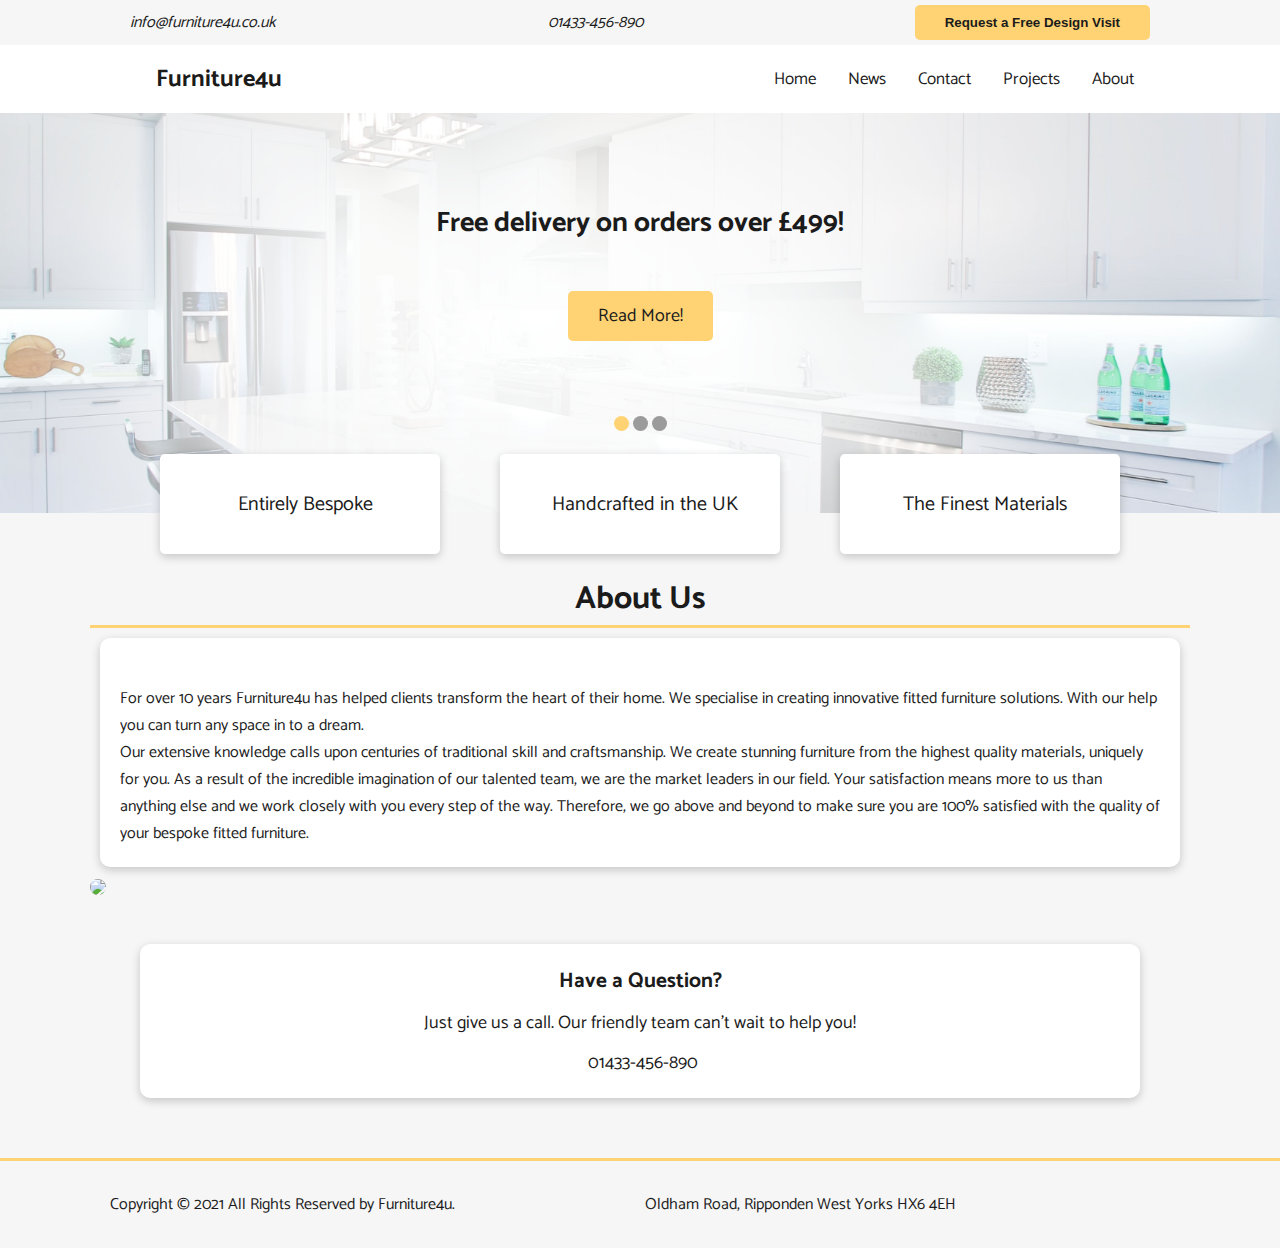
==== about.html @ b1f2aee6 "initial commit" ====
<!DOCTYPE html>
<html lang="en">

<head>
  <meta charset="UTF-8">
  <link rel="stylesheet" href="assets/css/style.css">
  <link rel="stylesheet" href="https://cdnjs.cloudflare.com/ajax/libs/font-awesome/5.15.1/css/all.min.css"
    integrity="sha512-+4zCK9k+qNFUR5X+cKL9EIR+ZOhtIloNl9GIKS57V1MyNsYpYcUrUeQc9vNfzsWfV28IaLL3i96P9sdNyeRssA=="
    crossorigin="anonymous" />
  <meta http-equiv="X-UA-Compatible" content="IE=edge">
  <meta name="viewport" content="width=device-width, initial-scale=1.0">
  <title>About</title>
</head>

<body>
  <!-- Header -->
  <header id="">
    <div class="subheader">
      <ul class="container flex">
        <li id="email"><i class="fas fa-envelope"><a href="mailto:info@furniture4u.co.uk">
              info@furniture4u.co.uk</a></i></li>
        <li><i class="fas fa-phone"><a href="tel:01433-456-890"> 01433-456-890</a></i></li>
        <li><button id="modalBtn" class="btn">Request a Free Design Visit</button></li>
      </ul>
      <!-- Modal -->
      <div class="modal" id="requestVisit">
        <div class="modal-content">
          <span class="closeBtn" id="closeBtn">&times;</span>
          <h1 class="flex">Request a Design Visit</h1>
          <p>Please complete your details below. A member of our team will then be in touch to arrange a suitable time
            to speak to you. Alternatively call us on 01433-456-890.</p>
          <br>
          <form action="action_page.php">

            <label for="fname">First Name</label>
            <input type="text" id="fname" name="firstname" placeholder="Your name...">

            <label for="lname">Last Name</label>
            <input type="text" id="lname" name="lastname" placeholder="Your last name...">

            <label for="postcode">Postcode</label>
            <input type="text" id="postcode" name="postcode" placeholder="Your postcode...">

            <label for="mobile">Mobile Number</label>
            <input type="text" id="mobile" name="mobile" placeholder="Please enter your number...">

            <label for="subject">Subject</label>
            <textarea id="subject" name="subject" placeholder="Any additional information..."
              style="height:70px"></textarea>

            <input type="submit" value="Submit">

          </form>
        </div>
      </div>
      <!-- Navbar -->
    </div>
    <div class="navbar" id="navbar">
      <div class="container flex">
        <div class="logo flex">
          <i class="fas fa-home orange"></i>
          <p>Furniture4u</p>
        </div>
        <button class="hamburger" id="hamburger">
          <i class="fa fa-bars"></i>
        </button>
        <nav class="topnav" id="topnav">
          <a href="index.html">Home</a>
          <a href="news.html">News</a>
          <a href="contact.html">Contact</a>
          <div class="dropdown">
            <button class="dropbtn">Projects
              <i class="fa fa-caret-down"></i>
            </button>
            <div class="dropdown-content">
              <a href="kitchens.html">Kitchens</a>
              <a href="#">Bathrooms</a>
            </div>
          </div>
          <a href="about.html">About</a>
        </nav>
      </div>
    </div>
  </header>

  <!-- Intro -->
  <div class="intro flex column">
    <div class="container slideshow">

      <div class="mySlides fade text flex column">
        <h1>Free delivery on orders over £499!</h1>
        <a href="#" class="btn">Read More!</a>
      </div>
      <div class="mySlides fade text flex column">
        <h1>Extended 24 months guarantee on any product!</h1>
        <a href="#" class="btn">Read More!</a>
      </div>
      <div class="mySlides fade text flex column">
        <h1>Subscribe to our newsletter and get 10% discount!</h1>
        <a href="#" class="btn">Read More!</a>
      </div>
    </div>
    <div class="dots">
      <span class="dot"></span>
      <span class="dot"></span>
      <span class="dot"></span>
    </div>
    <div class="consultation flex">
      <div class="consultation-item flex">
        <i class="fas fa-pencil-ruler orange"></i>
        <p>Entirely Bespoke</p>
      </div>
      <div class="consultation-item flex">
        <i class="far fa-flag orange"></i>
        <p>Handcrafted in the UK</p>
      </div>
      <div class="consultation-item flex">
        <i class="far fa-thumbs-up orange"></i>
        <p>The Finest Materials</p>
      </div>
    </div>
  </div>

  <!-- About -->
  <section class="secondary">
    <div class="container">
      <h1 class="flex border-bot">About Us</h1>
      <div class="card">              
        <br>
        For over 10 years Furniture4u has helped clients transform the heart of their home. We specialise in creating
        innovative fitted furniture solutions. With our help you can turn any space in to a dream.
        <br>
        Our extensive knowledge calls upon centuries of traditional skill and craftsmanship. We create stunning furniture from
        the highest quality materials, uniquely for you. As a result of the incredible imagination of our talented team, we are
        the market leaders in our field. Your satisfaction means more to us than anything else and we work closely with you
        every step of the way. Therefore, we go above and beyond to make sure you are 100% satisfied with the quality of your
        bespoke fitted furniture.
      </div>
      <img class="about-img" src="/assets/images/about.jpg">
    </div>
  </section>

  <!-- Question -->
  <footer>
    <div class="container">
      <div class="question card flex column">
        <h3>Have a Question?</h3>
        <p>Just give us a call. Our friendly team can't wait to help you!</p>
        <div class="flex">
          <i class="fas fa-phone orange"></i>
          <a href="tel:01433-456-890">01433-456-890</a>
        </div>
      </div>
    </div>
    <div class="footer-main">
      <div class="container">
        <p class="copyright-text">Copyright &copy; 2021 All Rights Reserved by Furniture4u.</p>
        <div class="footer-address flex">
          <i class="fas fa-map-marker-alt"></i>
          <p>Oldham Road, Ripponden West Yorks HX6 4EH</p>
        </div>
        <ul class="social-icons flex">
          <li><a class="facebook" href="#"><i class="fab fa-facebook-square"></i></i></a></li>
          <li><a class="twitter" href="#"><i class="fab fa-twitter"></i></a></li>
          <li><a class="instagram" href="#"><i class="fab fa-instagram-square"></i></i></a></li>
        </ul>
      </div>
    </div>
  </footer>

  <script src="assets/js/scripts.js"></script>
</body>

</html>
---- assets/css/style.css ----
@import url("https://fonts.googleapis.com/css2?family=Catamaran:wght@300&family=Roboto+Mono&display=swap");

:root {
  --primary-color: #f6f6f6;
  --white-color: rgb(255, 255, 255);
  --dark-color: rgb(27, 27, 27);
  --orange-color: rgb(255, 211, 115);
}

* {
  box-sizing: border-box;
  padding: 0;
  margin: 0;
}

body {
  font-family: "Catamaran", sans-serif, "Roboto Mono", monospace;
  /* font-family: "Roboto Mono", monospace; */
  color: var(--dark-color);
  /* line-height: 16px; */
}

*,
*:before,
*:after {
  box-sizing: border-box;
}

ul {
  list-style-type: none;
}

a {
  text-decoration: none;
  color: var(--dark-color);
}

p {
  margin: 10px 0;
}

img {
  width: 100%;
}

/* =================Header================= */
header .subheader {
  background-color: var(--primary-color);
  color: var(--dark-color);
  padding: 5px 15px;
}

.subheader .container.flex {
  justify-content: space-between;
}

.subheader .btn {
  margin: 0px;
  color: var(--dark-color);
  font-weight: 600;
}

/* Modal */

.modal {
  display: none;
  position: fixed;
  z-index: 1;
  left: 0;
  top: 0;
  height: 100%;
  width: 100%;
  overflow: auto;
  background-color: rgba(0, 0, 0, 0.5);
}

.modal-content {
  position: relative;
  background-color: var(--primary-color);
  margin: 20% auto;
  padding: 20px;
  width: 60%;
  box-shadow: 0 5px 8px 0 rgba(0, 0, 0, 0.2), 0 7px 20px 0 rgba(0, 0, 0, 0.3);
  animation-name: modalOpen;
  animation-duration: 0.8s;
}

.modal-content h1 {
  border-bottom: 3px solid var(--orange-color);
}

.closeBtn {
  position: absolute;
  color: var(--dark-color);
  float: right;
  font-size: 30px;
  top: 5px;
  right: 20px;
}

.closeBtn:hover,
.closeBtn:focus {
  color: #000;
  cursor: pointer;
  font-weight: 600;
}

input[type="text"],
select,
textarea {
  width: 100%;
  padding: 12px;
  border: 1px solid #ccc;
  border-radius: 4px;
  box-sizing: border-box;
  margin-top: 6px;
  margin-bottom: 16px;
  resize: vertical;
}

input[type="submit"] {
  background-color: var(--orange-color);
  color: var(--dark-color);
  padding: 12px 20px;
  border: none;
  border-radius: 4px;
  cursor: pointer;
}

input[type="submit"]:hover {
  background-color: rgb(255, 189, 91);
}

@keyframes modalOpen {
  from {
    opacity: 0;
  }
  to {
    opacity: 1;
  }
}

/* =================Navbar================= */
.navbar {
  background-color: var(--white-color);
  text-align: center;
}
.logo {
  font-size: 24px;
  font-weight: 700;
  padding: 0 16px;
}

.logo i {
  margin-right: 10px;
}

.navbar .container.flex {
  justify-content: space-between;
}

.hamburger {
  background: none;
  display: none;
  border: 0px;
  color: var(--light-color);
  font-size: 20px;
  cursor: pointer;
  padding-right: 10px;
}

.topnav {
  display: flex;
  overflow: hidden;
}

.navbar a {
  color: var(--light-color);
  display: block;
}

.navbar .flex {
  position: relative;
  justify-content: space-between;
  flex-wrap: wrap;
}

.topnav a {
  float: left;
  display: block;
  padding: 20px 16px;
  font-size: 17px;
  color: var(--dark-color);
}

.dropdown {
  float: left;
  overflow: hidden;
}

.dropdown .dropbtn {
  font-size: 17px;
  border: none;
  outline: none;
  padding: 20px 16px;
  color: var(--dark-color);
  background-color: inherit;
  font-family: inherit;
  margin: 0;
}

.dropdown-content {
  display: none;
  position: absolute;
  background-color: var(--primary-color);
  color: var(--dark-color);
  min-width: 160px;
  box-shadow: 0px 8px 16px 0px rgba(0, 0, 0, 0.2);
  z-index: 1;
}

.dropdown-content a {
  float: none;
  color: black;
  padding: 12px 16px;
  text-decoration: none;
  display: block;
  text-align: left;
}

.topnav a:hover,
.dropdown:hover .dropbtn {
  background-color: var(--orange-color);
}

.dropdown-content a:hover {
  background-color: rgb(255, 189, 91);
}

.dropdown:hover .dropdown-content {
  display: block;
}

/* The sticky class is added to the navbar with JS when it reaches its scroll position */
.sticky {
  position: fixed;
  top: 0;
  width: 100%;
  z-index: 1;
}

/* Add some top padding to the page content to prevent sudden quick movement (as the navigation bar gets a new position at the top of the page (position:fixed and top:0) */
.sticky + .content {
  padding-top: 60px;
}

/* =================Intro================= */

.intro {
  display: flex;
  justify-content: center;
  width: 100%;
  /* height: 100vh; */
  height: 400px;
  position: relative;
  background: url("../images/furniture4u.png") center no-repeat;
  -webkit-background-size: cover;
  background-size: cover;
}

.mySlides {
  margin-top: 20px;
  display: none;
}

.mySlides .btn {
  font-size: 18px;
}

.mySlides h1 {
  font-size: 28px;
  margin-bottom: 40px;
  color: var(--dark-color);
}

/* Slideshow container */
.container.slideshow {
  position: relative;
  margin: 100px;
}

/* Caption text */
.text {
  color: var(--dark-color);
  font-size: 24px;
  padding: 8px 12px;
  bottom: 8px;
  text-align: center;
  justify-content: center;
}

/* The dots/bullets/indicators */
.dots {
  position: absolute;
  display: flex;
  padding-top: 220px;
}
.dot {
  height: 15px;
  width: 15px;
  margin: 0 2px;
  background-color: #9b9b9b;
  border-radius: 50%;
  display: inline-block;
  transition: background-color 0.6s ease;
}

.active {
  background-color: var(--orange-color);
}

/* Fading animation */
.fade {
  -webkit-animation-name: fade;
  -webkit-animation-duration: 1.5s;
  animation-name: fade;
  animation-duration: 1.5s;
}

@-webkit-keyframes fade {
  from {
    opacity: 0.4;
  }
  to {
    opacity: 1;
  }
}

@keyframes fade {
  from {
    opacity: 0.4;
  }
  to {
    opacity: 1;
  }
}

.consultation.flex .consultation-item {
  /* background-color: var(--primary-color); */
  background: var(--white-color);
  width: 280px;
  height: 100px;
  margin: 0px 30px;
  border-radius: 5px;
  box-shadow: 0 3px 10px rgba(0, 0, 0, 0.2);
  font-size: 20px;
}

.consultation.flex .consultation-item i {
  margin-right: 10px;
}

/* Main */
.main {
  background: var(--primary-color);
  padding: 70px 0px;
}

.main h1 {
  border-bottom: 1px solid var(--dark-color);
}

.main p {
  font-size: 18px;
}

.main img {
  width: 460px;
  height: 360px;
}

.main .container.flex.column {
  margin-top: 50px;
}

.main .grid {
  grid-template-columns: repeat(2, 1fr);
  grid-template-areas:
    "item-1 item-2"
    "item-3 item-4"
    "item-5 item-6";
}

/* Footer */
footer {
  background: var(--primary-color);
  padding-top: 0px;
}

footer .container {
  padding-bottom: 50px;
}
.question.card {
  font-size: 18px;
  margin-top: -20px;
}

footer .orange {
  margin-right: 5px;
}

.footer-main {
  background: var(--primary-color);
  border-top: 3px solid var(--orange-color);
  font-size: 16px;
}

.footer-main .container {
  display: flex;
  justify-content: space-between;
  padding: 20px;
}

.social-icons a {
  color: var(--dark-color);
  font-size: 24px;
  margin-left: 10px;
}

.footer-address i {
  color: var(--dark-color);
  margin-right: 5px;
}
/* =================Contact================= */
.secondary {
  background: var(--primary-color);
}

.secondary .container {
  padding: 60px 0px;
}
/* =================About================= */
.secondary .about-img {
  max-height: 600px;
  border-radius: 10px;
}
/* =================Projects================= */

.proj-p {
  max-width: 600px;
  text-align: center;
  margin: auto;
  padding: 20px;
}
/* =================Utilities================= */
.container {
  max-width: 1100px;
  margin: 0 auto;
  padding: 0px 40px;
}

.flex {
  display: flex;
  justify-content: center;
  align-items: center;
}

.column {
  flex-direction: column;
}

.grid {
  display: grid;
  gap: 10px;
  grid-template-columns: repeat(2, 1fr);
  justify-content: center;
  align-items: center;
}

.card {
  background-color: var(--white-color);
  color: var(--dark-color);
  border-radius: 10px;
  box-shadow: 0 3px 10px rgba(0, 0, 0, 0.2);
  padding: 20px;
  margin: 10px;
}

.btn {
  display: inline-block;
  padding: 10px 30px;
  cursor: pointer;
  background: var(--orange-color);
  color: var(--dark-color);
  border: none;
  border-radius: 5px;
  margin: 5px 0px;
}

.btn:hover {
  transform: scale(0.98);
}

.orange {
  color: var(--orange-color);
}

.border-bot {
  border-bottom: 3px solid var(--orange-color);
}
/* ======================Small screens, laptops.====================== */
@media (max-width: 1024px) {
  .main .grid {
    grid-template-columns: repeat(1, 1fr);
    grid-template-areas:
      "item-1"
      "item-2"
      "item-4"
      "item-3"
      "item-5"
      "item-6";
  }
  .main img {
    width: 650px;
    justify-self: center;
  }

  .consultation.flex .consultation-item {
    background: var(--white-color);
    width: 230px;
    height: 80px;
    margin: 0px 10px;
    border-radius: 5px;
    box-shadow: 0 3px 10px rgba(0, 0, 0, 0.2);
    font-size: 20px;
  }
}

/* ==================Tablets and under=============== */
@media (max-width: 768px) {
  /* Navbar */

  .topnav {
    display: none;
    flex-direction: column;
    width: 100%;
  }

  .topnav.show {
    display: flex;
    align-items: flex-end;
    line-height: 5px;
  }

  .topnav.show .dropdown {
    line-height: 5px;
    padding: 5px;
  }

  .topnav.show .dropdown .dropbtn {
    line-height: 5px;
    padding: 5px;
    margin: 0px;
  }

  .hamburger {
    display: block;
  }

  #email {
    display: none;
  }

  .intro {
    display: none;
  }

  .main img {
    height: 260px;
    width: 350px;
    justify-self: center;
  }
}

/* ======================Mobiles====================== */
@media (max-width: 500px) {
  .container {
    padding: 0px 5px;
  }
  .subheader .btn {
    padding: 10px 8px;
    margin-left: 6px;
  }
  .main {
    background: var(--white-color);
  }
  .main .card {
    box-shadow: none;
  }
  footer {
    background: var(--white-color);
  }
  .contact-inner.flex {
    flex-direction: column;
  }
}
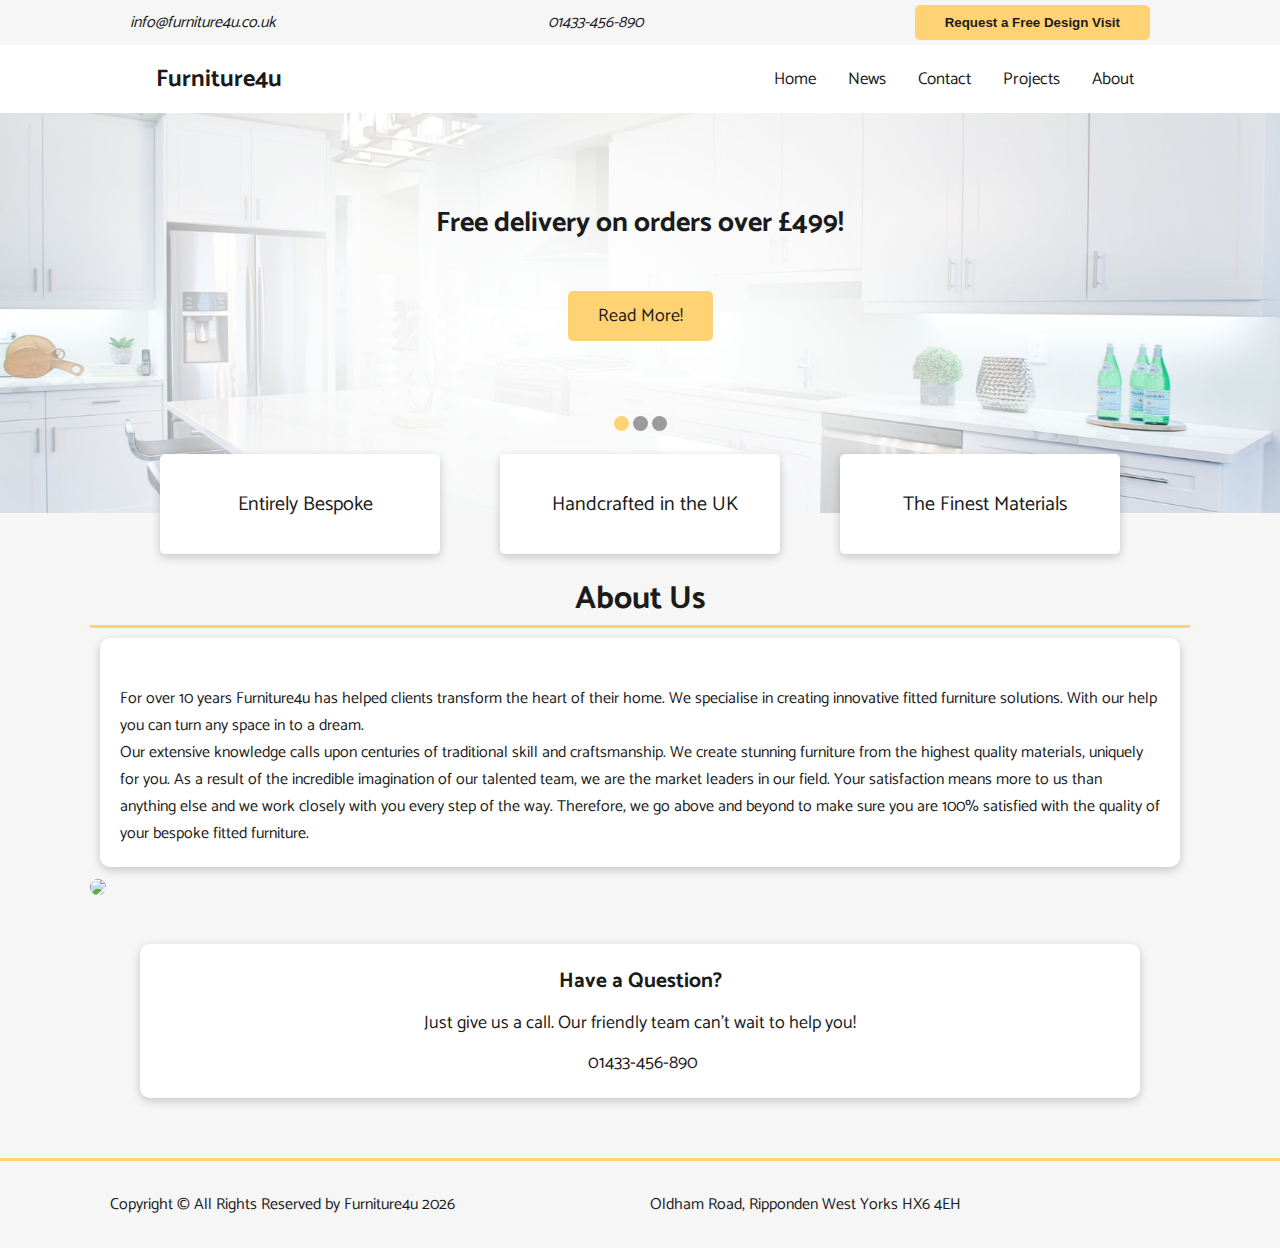
==== commit 19611497: "bedrooms added" ====
--- a/about.html
+++ b/about.html
@@ -74,7 +74,7 @@
             </button>
             <div class="dropdown-content">
               <a href="kitchens.html">Kitchens</a>
-              <a href="#">Bathrooms</a>
+              <a href="bedrooms.html">Bedrooms</a>
             </div>
           </div>
           <a href="about.html">About</a>
@@ -89,15 +89,15 @@
 
       <div class="mySlides fade text flex column">
         <h1>Free delivery on orders over £499!</h1>
-        <a href="#" class="btn">Read More!</a>
+        <a href="news.html" class="btn">Read More!</a>
       </div>
       <div class="mySlides fade text flex column">
         <h1>Extended 24 months guarantee on any product!</h1>
-        <a href="#" class="btn">Read More!</a>
+        <a href="news.html" class="btn">Read More!</a>
       </div>
       <div class="mySlides fade text flex column">
         <h1>Subscribe to our newsletter and get 10% discount!</h1>
-        <a href="#" class="btn">Read More!</a>
+        <a href="news.html" class="btn">Read More!</a>
       </div>
     </div>
     <div class="dots">
@@ -154,15 +154,15 @@
     </div>
     <div class="footer-main">
       <div class="container">
-        <p class="copyright-text">Copyright &copy; 2021 All Rights Reserved by Furniture4u.</p>
+        <p class="copyright-text" id="footerYear">Copyright &copy; All Rights Reserved by Furniture4u </p>
         <div class="footer-address flex">
           <i class="fas fa-map-marker-alt"></i>
           <p>Oldham Road, Ripponden West Yorks HX6 4EH</p>
         </div>
         <ul class="social-icons flex">
-          <li><a class="facebook" href="#"><i class="fab fa-facebook-square"></i></i></a></li>
-          <li><a class="twitter" href="#"><i class="fab fa-twitter"></i></a></li>
-          <li><a class="instagram" href="#"><i class="fab fa-instagram-square"></i></i></a></li>
+          <li><a class="facebook" href="https://www.facebook.com/"><i class="fab fa-facebook-square"></i></i></a></li>
+          <li><a class="twitter" href="https://www.twitter.com/"><i class="fab fa-twitter"></i></a></li>
+          <li><a class="instagram" href="https://www.instagram.com/"><i class="fab fa-instagram-square"></i></i></a></li>
         </ul>
       </div>
     </div>
--- a/assets/css/style.css
+++ b/assets/css/style.css
@@ -400,6 +400,10 @@
 footer .container {
   padding-bottom: 50px;
 }
+
+.footer-address i {
+  margin-left: 10px;
+}
 .question.card {
   font-size: 18px;
   margin-top: -20px;
